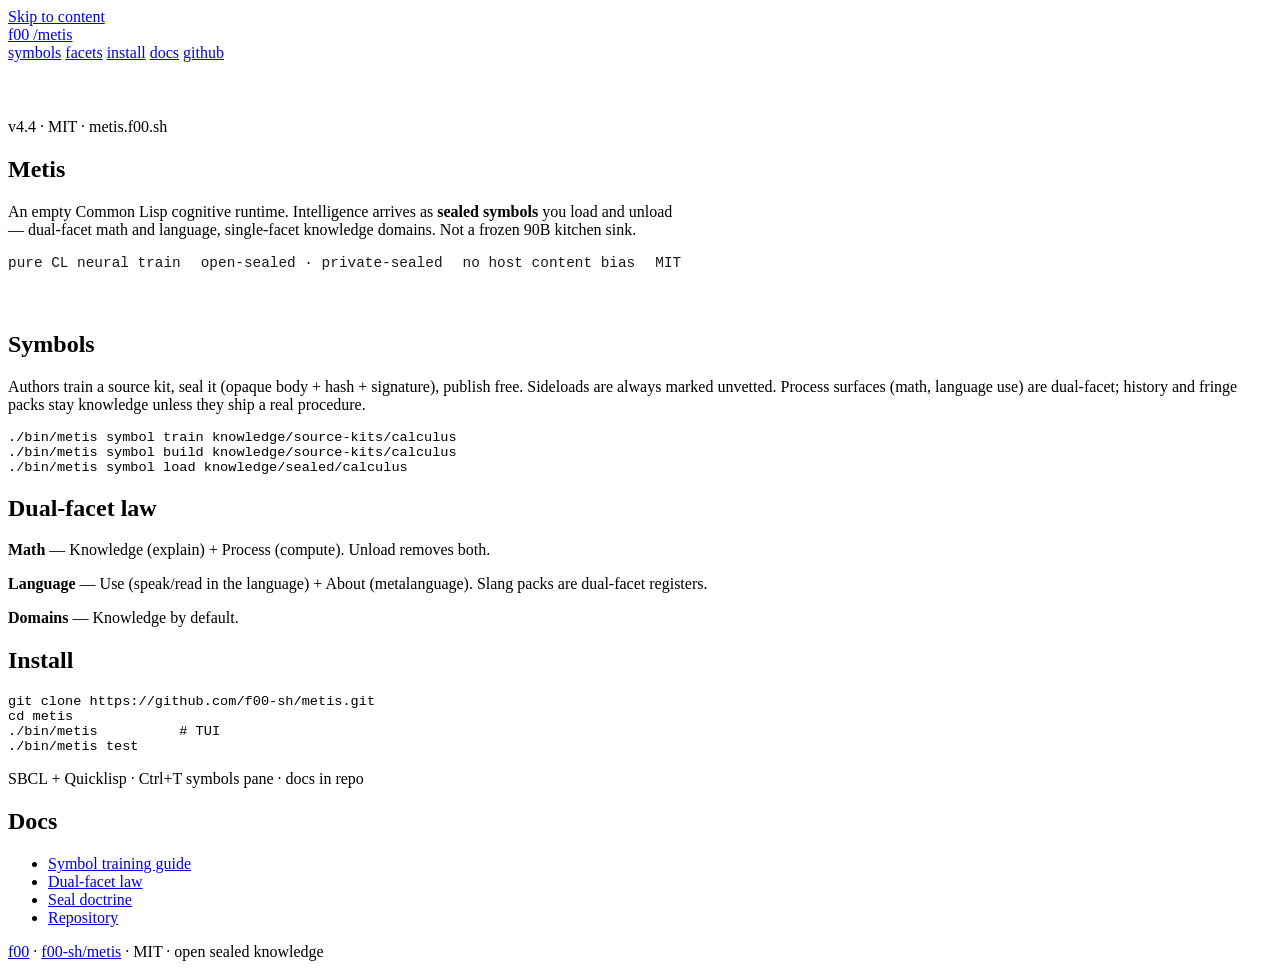
==== site/index.html @ f97375b6 "feat: dual-facet law, f00 site, release into f00-sh universe Math symbols: knowledge+process; langua" ====
<!DOCTYPE html>
<html lang="en">
<head>
  <meta charset="utf-8" />
  <meta name="viewport" content="width=device-width, initial-scale=1" />
  <title>Metis — sealed knowledge symbols · pure Common Lisp mind</title>
  <meta name="description" content="Metis is an empty Common Lisp cognitive runtime. Load dual-facet sealed symbols (math process+knowledge, language use+about) on demand — not a kitchen-sink model." />
  <meta name="theme-color" content="#14181B" />
  <link rel="canonical" href="https://metis.f00.sh/" />
  <meta property="og:title" content="Metis" />
  <meta property="og:description" content="Sealed dual-facet knowledge symbols on a pure Common Lisp hybrid mind." />
  <meta property="og:url" content="https://metis.f00.sh/" />
  <meta property="og:type" content="website" />
  <link rel="stylesheet" href="https://f00.sh/theme/f00-theme.css" data-f00-theme="1" />
  <link rel="stylesheet" href="styles.css" />
</head>
<body>
  <a class="skip" href="#main">Skip to content</a>
  <header class="top">
    <a class="brand" href="https://f00.sh/" rel="noopener">
      <span class="brand-mark">f00</span>
      <span class="brand-sub">/metis</span>
    </a>
    <nav class="nav" aria-label="Primary">
      <a href="#symbols">symbols</a>
      <a href="#facets">facets</a>
      <a href="#install">install</a>
      <a href="#docs">docs</a>
      <a href="https://github.com/f00-sh/metis" rel="noopener">github</a>
    </nav>
  </header>

  <main id="main">
    <section class="hero">
      <p class="eyebrow mono"><span class="dot" aria-hidden="true"></span> v4.4 · MIT · metis.f00.sh</p>
      <h1>Metis</h1>
      <p class="lede">
        An empty Common Lisp cognitive runtime. Intelligence arrives as
        <strong>sealed symbols</strong> you load and unload — dual-facet math and language,
        single-facet knowledge domains. Not a frozen 90B kitchen sink.
      </p>
      <ul class="facts mono">
        <li>pure CL neural train</li>
        <li>open-sealed · private-sealed</li>
        <li>no host content bias</li>
        <li>MIT</li>
      </ul>
    </section>

    <section class="panel" id="symbols">
      <header class="panel-head"><h2>Symbols</h2></header>
      <p>
        Authors train a source kit, seal it (opaque body + hash + signature), publish free.
        Sideloads are always marked unvetted. Process surfaces (math, language use) are dual-facet;
        history and fringe packs stay knowledge unless they ship a real procedure.
      </p>
      <pre class="mono">./bin/metis symbol train knowledge/source-kits/calculus
./bin/metis symbol build knowledge/source-kits/calculus
./bin/metis symbol load knowledge/sealed/calculus</pre>
    </section>

    <section class="panel" id="facets">
      <header class="panel-head"><h2>Dual-facet law</h2></header>
      <p><strong>Math</strong> — Knowledge (explain) + Process (compute). Unload removes both.</p>
      <p><strong>Language</strong> — Use (speak/read in the language) + About (metalanguage). Slang packs are dual-facet registers.</p>
      <p><strong>Domains</strong> — Knowledge by default.</p>
    </section>

    <section class="panel" id="install">
      <header class="panel-head"><h2>Install</h2></header>
      <pre class="mono">git clone https://github.com/f00-sh/metis.git
cd metis
./bin/metis          # TUI
./bin/metis test</pre>
      <p class="hint mono">SBCL + Quicklisp · Ctrl+T symbols pane · docs in repo</p>
    </section>

    <section class="panel" id="docs">
      <header class="panel-head"><h2>Docs</h2></header>
      <ul>
        <li><a href="https://github.com/f00-sh/metis/blob/main/docs/SYMBOL-TRAINING.md">Symbol training guide</a></li>
        <li><a href="https://github.com/f00-sh/metis/blob/main/docs/SYMBOL-FACETS.md">Dual-facet law</a></li>
        <li><a href="https://github.com/f00-sh/metis/blob/main/docs/SYMBOL-DOCTRINE.md">Seal doctrine</a></li>
        <li><a href="https://github.com/f00-sh/metis">Repository</a></li>
      </ul>
    </section>
  </main>

  <footer class="site-footer">
    <div class="wrap mono">
      <a href="https://f00.sh/">f00</a> ·
      <a href="https://github.com/f00-sh/metis">f00-sh/metis</a> ·
      MIT · open sealed knowledge
    </div>
  </footer>
  <script src="https://f00.sh/theme/f00-entropy.js?v=27" data-f00-entropy-script defer></script>
</body>
</html>
---- site/styles.css ----
/* layout-only — brand from f00-theme.css */
.lede { max-width: 42rem; }
.facts { list-style: none; padding: 0; display: flex; flex-wrap: wrap; gap: .5rem 1.25rem; }
.facts li { font-family: ui-monospace, monospace; font-size: .9rem; opacity: .9; }
.panel pre, .panel code { font-size: .85rem; }
.hero { padding: 2.5rem 0 1.5rem; }
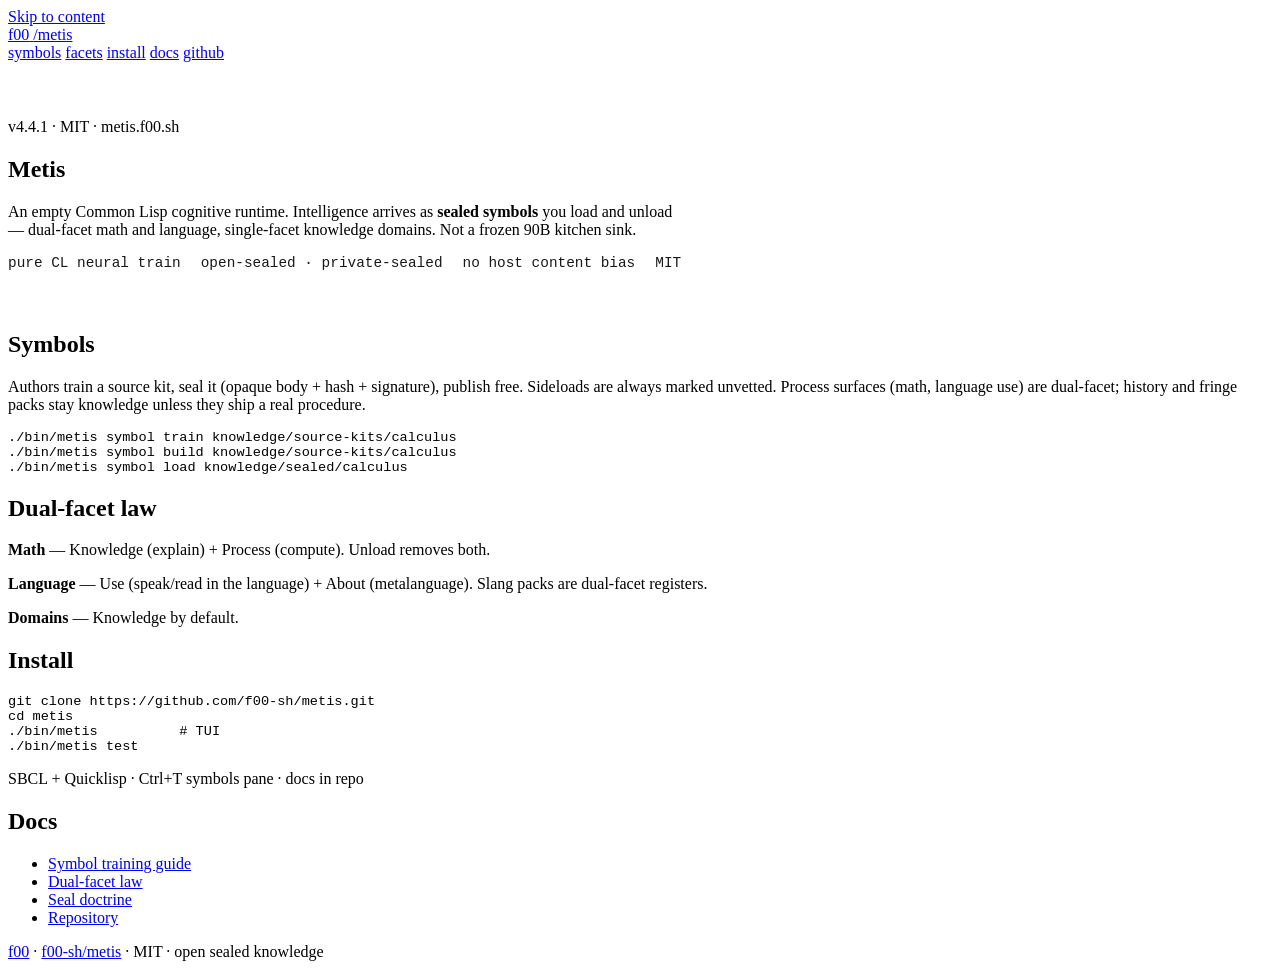
==== commit 25896f05: "chore(release): Metis 4.4.1 dual-facet seals and dep-pin unload Version bump and ship notes for post" ====
--- a/site/index.html
+++ b/site/index.html
@@ -32,7 +32,7 @@
 
   <main id="main">
     <section class="hero">
-      <p class="eyebrow mono"><span class="dot" aria-hidden="true"></span> v4.4 · MIT · metis.f00.sh</p>
+      <p class="eyebrow mono"><span class="dot" aria-hidden="true"></span> v4.4.1 · MIT · metis.f00.sh</p>
       <h1>Metis</h1>
       <p class="lede">
         An empty Common Lisp cognitive runtime. Intelligence arrives as
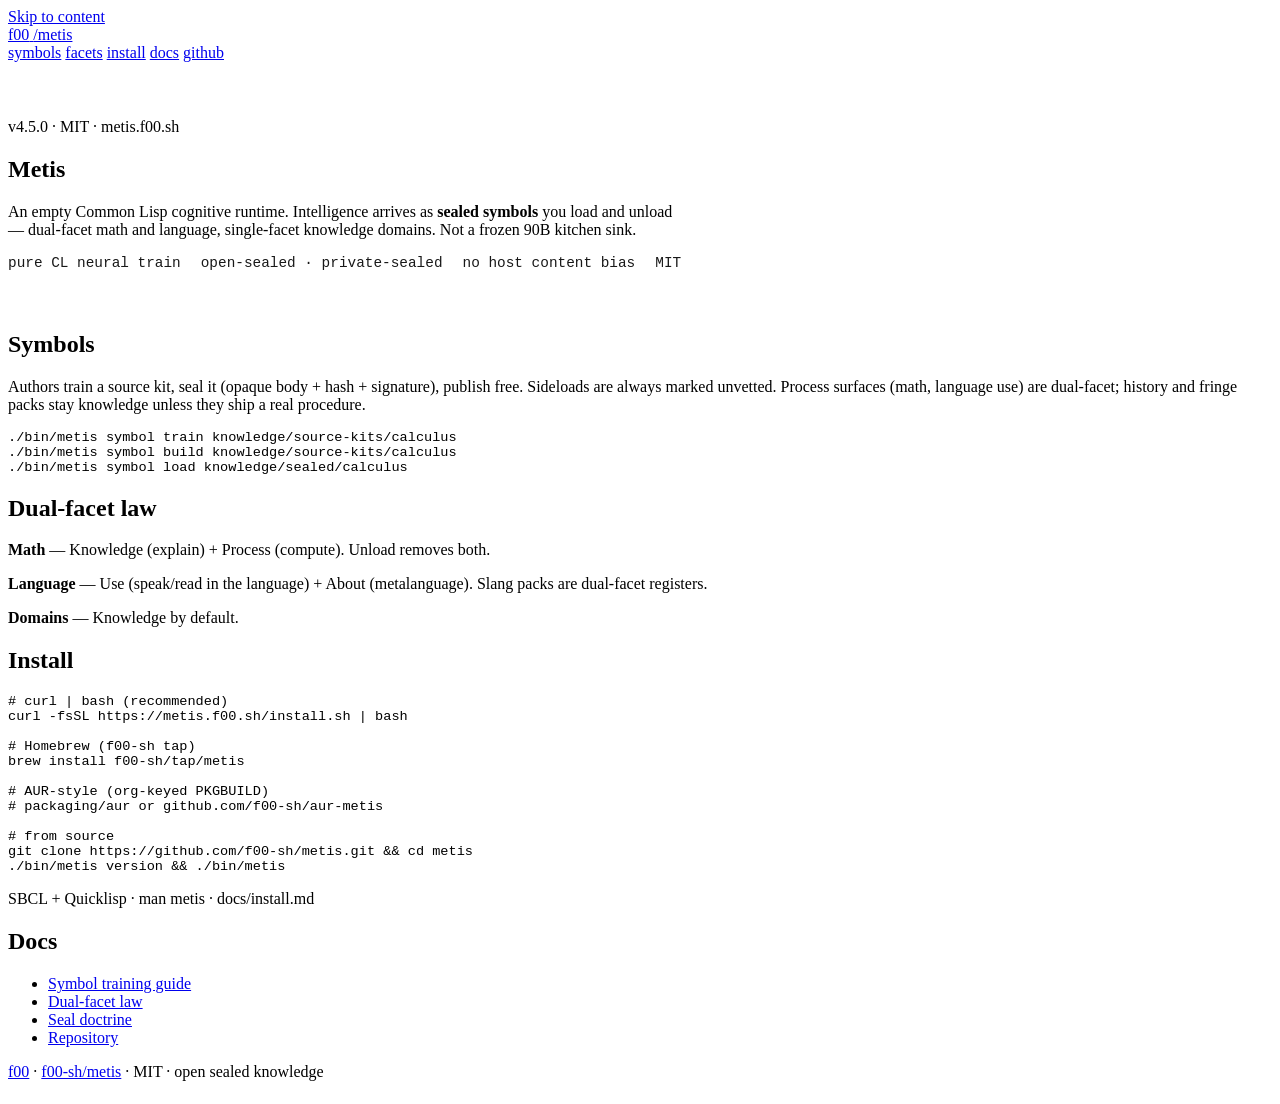
==== commit 04266a2b: "feat(install): curl installer, Homebrew formula, AUR PKGBUILD (4.5.0) Add scripts/install.sh and sit" ====
--- a/site/index.html
+++ b/site/index.html
@@ -32,7 +32,7 @@
 
   <main id="main">
     <section class="hero">
-      <p class="eyebrow mono"><span class="dot" aria-hidden="true"></span> v4.4.1 · MIT · metis.f00.sh</p>
+      <p class="eyebrow mono"><span class="dot" aria-hidden="true"></span> v4.5.0 · MIT · metis.f00.sh</p>
       <h1>Metis</h1>
       <p class="lede">
         An empty Common Lisp cognitive runtime. Intelligence arrives as
@@ -68,11 +68,19 @@
 
     <section class="panel" id="install">
       <header class="panel-head"><h2>Install</h2></header>
-      <pre class="mono">git clone https://github.com/f00-sh/metis.git
-cd metis
-./bin/metis          # TUI
-./bin/metis test</pre>
-      <p class="hint mono">SBCL + Quicklisp · Ctrl+T symbols pane · docs in repo</p>
+      <pre class="mono"># curl | bash (recommended)
+curl -fsSL https://metis.f00.sh/install.sh | bash
+
+# Homebrew (f00-sh tap)
+brew install f00-sh/tap/metis
+
+# AUR-style (org-keyed PKGBUILD)
+# packaging/aur or github.com/f00-sh/aur-metis
+
+# from source
+git clone https://github.com/f00-sh/metis.git && cd metis
+./bin/metis version && ./bin/metis</pre>
+      <p class="hint mono">SBCL + Quicklisp · man metis · docs/install.md</p>
     </section>
 
     <section class="panel" id="docs">
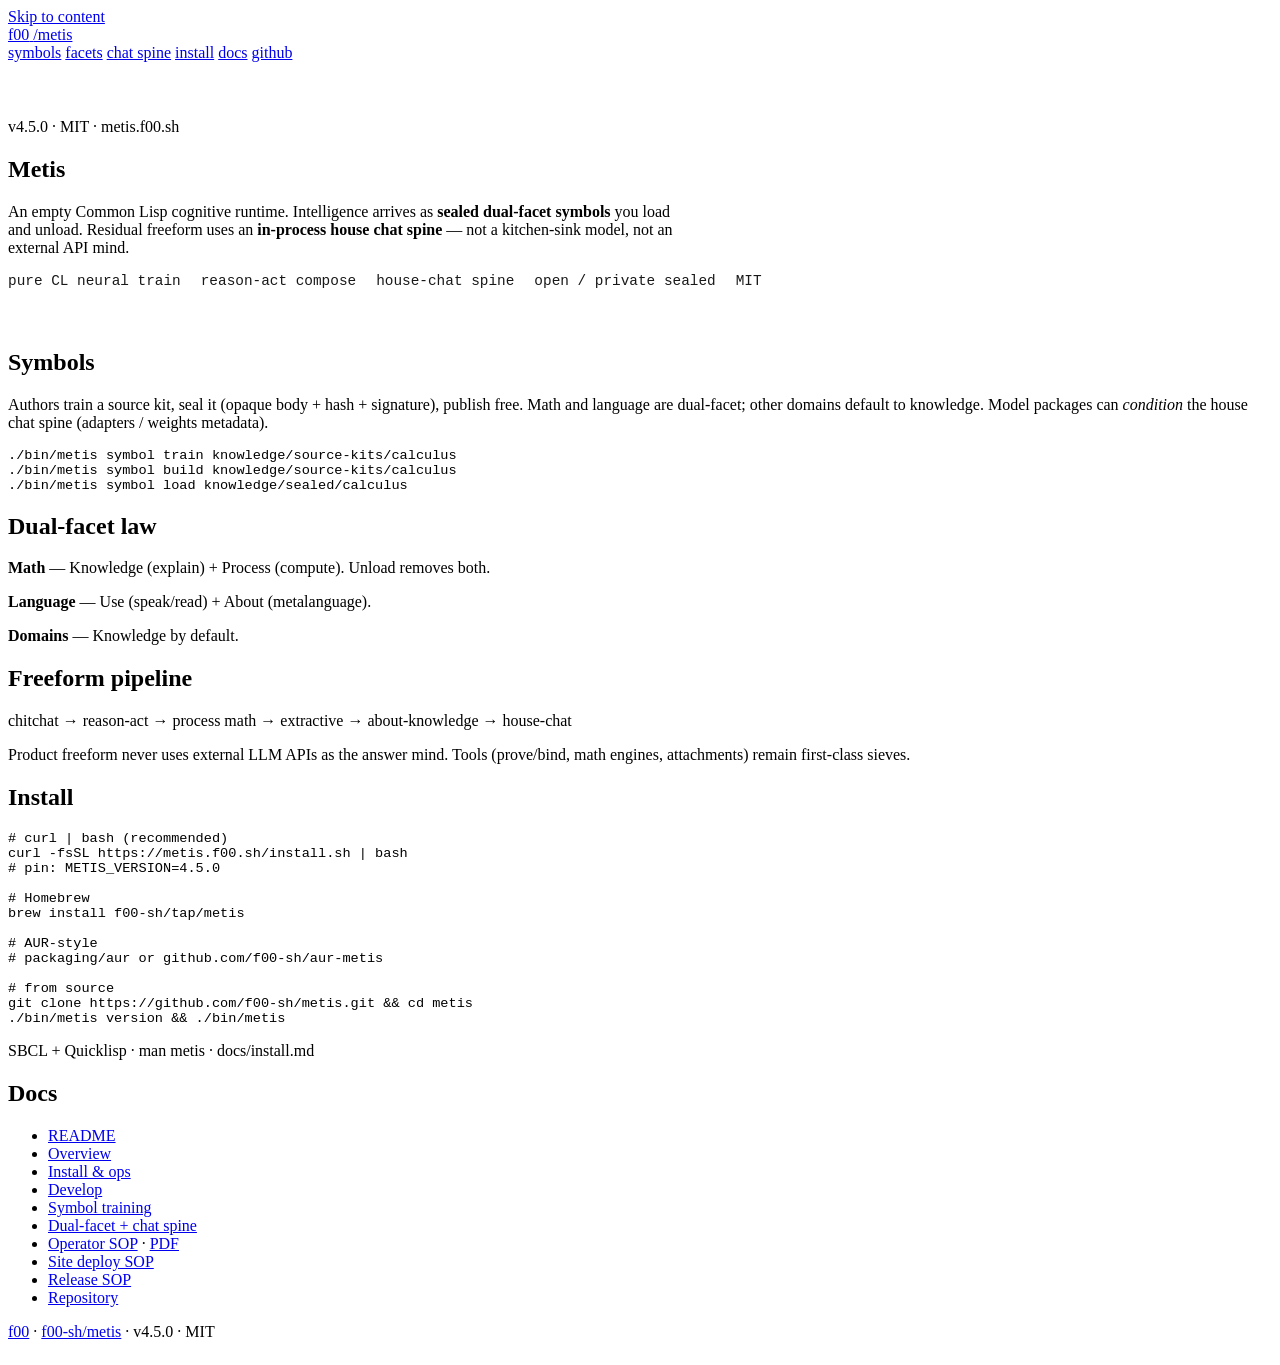
==== commit 46b92eac: "docs(4.5.0): full docs pack, SOPs, site; house-chat + reason-act product story Refresh README/docs t" ====
--- a/site/index.html
+++ b/site/index.html
@@ -3,12 +3,12 @@
 <head>
   <meta charset="utf-8" />
   <meta name="viewport" content="width=device-width, initial-scale=1" />
-  <title>Metis — sealed knowledge symbols · pure Common Lisp mind</title>
-  <meta name="description" content="Metis is an empty Common Lisp cognitive runtime. Load dual-facet sealed symbols (math process+knowledge, language use+about) on demand — not a kitchen-sink model." />
+  <title>Metis 4.5 — sealed symbols · house chat spine · pure CL mind</title>
+  <meta name="description" content="Metis 4.5.0: empty Common Lisp cognitive runtime. Dual-facet sealed symbols, reason-act, in-process house chat spine — no external LLM as freeform mind." />
   <meta name="theme-color" content="#14181B" />
   <link rel="canonical" href="https://metis.f00.sh/" />
-  <meta property="og:title" content="Metis" />
-  <meta property="og:description" content="Sealed dual-facet knowledge symbols on a pure Common Lisp hybrid mind." />
+  <meta property="og:title" content="Metis 4.5.0" />
+  <meta property="og:description" content="Sealed dual-facet symbols on a pure Common Lisp hybrid mind. House chat spine in-process." />
   <meta property="og:url" content="https://metis.f00.sh/" />
   <meta property="og:type" content="website" />
   <link rel="stylesheet" href="https://f00.sh/theme/f00-theme.css" data-f00-theme="1" />
@@ -24,6 +24,7 @@
     <nav class="nav" aria-label="Primary">
       <a href="#symbols">symbols</a>
       <a href="#facets">facets</a>
+      <a href="#spine">chat spine</a>
       <a href="#install">install</a>
       <a href="#docs">docs</a>
       <a href="https://github.com/f00-sh/metis" rel="noopener">github</a>
@@ -36,13 +37,15 @@
       <h1>Metis</h1>
       <p class="lede">
         An empty Common Lisp cognitive runtime. Intelligence arrives as
-        <strong>sealed symbols</strong> you load and unload — dual-facet math and language,
-        single-facet knowledge domains. Not a frozen 90B kitchen sink.
+        <strong>sealed dual-facet symbols</strong> you load and unload.
+        Residual freeform uses an <strong>in-process house chat spine</strong> —
+        not a kitchen-sink model, not an external API mind.
       </p>
       <ul class="facts mono">
         <li>pure CL neural train</li>
-        <li>open-sealed · private-sealed</li>
-        <li>no host content bias</li>
+        <li>reason-act compose</li>
+        <li>house-chat spine</li>
+        <li>open / private sealed</li>
         <li>MIT</li>
       </ul>
     </section>
@@ -51,8 +54,8 @@
       <header class="panel-head"><h2>Symbols</h2></header>
       <p>
         Authors train a source kit, seal it (opaque body + hash + signature), publish free.
-        Sideloads are always marked unvetted. Process surfaces (math, language use) are dual-facet;
-        history and fringe packs stay knowledge unless they ship a real procedure.
+        Math and language are dual-facet; other domains default to knowledge.
+        Model packages can <em>condition</em> the house chat spine (adapters / weights metadata).
       </p>
       <pre class="mono">./bin/metis symbol train knowledge/source-kits/calculus
 ./bin/metis symbol build knowledge/source-kits/calculus
@@ -62,19 +65,29 @@
     <section class="panel" id="facets">
       <header class="panel-head"><h2>Dual-facet law</h2></header>
       <p><strong>Math</strong> — Knowledge (explain) + Process (compute). Unload removes both.</p>
-      <p><strong>Language</strong> — Use (speak/read in the language) + About (metalanguage). Slang packs are dual-facet registers.</p>
+      <p><strong>Language</strong> — Use (speak/read) + About (metalanguage).</p>
       <p><strong>Domains</strong> — Knowledge by default.</p>
+    </section>
+
+    <section class="panel" id="spine">
+      <header class="panel-head"><h2>Freeform pipeline</h2></header>
+      <p class="mono">chitchat → reason-act → process math → extractive → about-knowledge → house-chat</p>
+      <p>
+        Product freeform never uses external LLM APIs as the answer mind.
+        Tools (prove/bind, math engines, attachments) remain first-class sieves.
+      </p>
     </section>
 
     <section class="panel" id="install">
       <header class="panel-head"><h2>Install</h2></header>
       <pre class="mono"># curl | bash (recommended)
 curl -fsSL https://metis.f00.sh/install.sh | bash
+# pin: METIS_VERSION=4.5.0
 
-# Homebrew (f00-sh tap)
+# Homebrew
 brew install f00-sh/tap/metis
 
-# AUR-style (org-keyed PKGBUILD)
+# AUR-style
 # packaging/aur or github.com/f00-sh/aur-metis
 
 # from source
@@ -86,9 +99,15 @@
     <section class="panel" id="docs">
       <header class="panel-head"><h2>Docs</h2></header>
       <ul>
-        <li><a href="https://github.com/f00-sh/metis/blob/main/docs/SYMBOL-TRAINING.md">Symbol training guide</a></li>
-        <li><a href="https://github.com/f00-sh/metis/blob/main/docs/SYMBOL-FACETS.md">Dual-facet law</a></li>
-        <li><a href="https://github.com/f00-sh/metis/blob/main/docs/SYMBOL-DOCTRINE.md">Seal doctrine</a></li>
+        <li><a href="https://github.com/f00-sh/metis/blob/main/README.md">README</a></li>
+        <li><a href="https://github.com/f00-sh/metis/blob/main/docs/overview.md">Overview</a></li>
+        <li><a href="https://github.com/f00-sh/metis/blob/main/docs/install.md">Install &amp; ops</a></li>
+        <li><a href="https://github.com/f00-sh/metis/blob/main/docs/develop.md">Develop</a></li>
+        <li><a href="https://github.com/f00-sh/metis/blob/main/docs/SYMBOL-TRAINING.md">Symbol training</a></li>
+        <li><a href="https://github.com/f00-sh/metis/blob/main/docs/SYMBOL-FACETS.md">Dual-facet + chat spine</a></li>
+        <li><a href="https://github.com/f00-sh/metis/blob/main/docs/sop-metis-ops.md">Operator SOP</a> · <a href="https://github.com/f00-sh/metis/blob/main/docs/sop-metis-ops.pdf">PDF</a></li>
+        <li><a href="https://github.com/f00-sh/metis/blob/main/docs/sop-site-deploy.md">Site deploy SOP</a></li>
+        <li><a href="https://github.com/f00-sh/metis/blob/main/docs/sop-release.md">Release SOP</a></li>
         <li><a href="https://github.com/f00-sh/metis">Repository</a></li>
       </ul>
     </section>
@@ -98,9 +117,9 @@
     <div class="wrap mono">
       <a href="https://f00.sh/">f00</a> ·
       <a href="https://github.com/f00-sh/metis">f00-sh/metis</a> ·
-      MIT · open sealed knowledge
+      <span>v4.5.0</span> ·
+      MIT
     </div>
   </footer>
-  <script src="https://f00.sh/theme/f00-entropy.js?v=27" data-f00-entropy-script defer></script>
 </body>
 </html>
